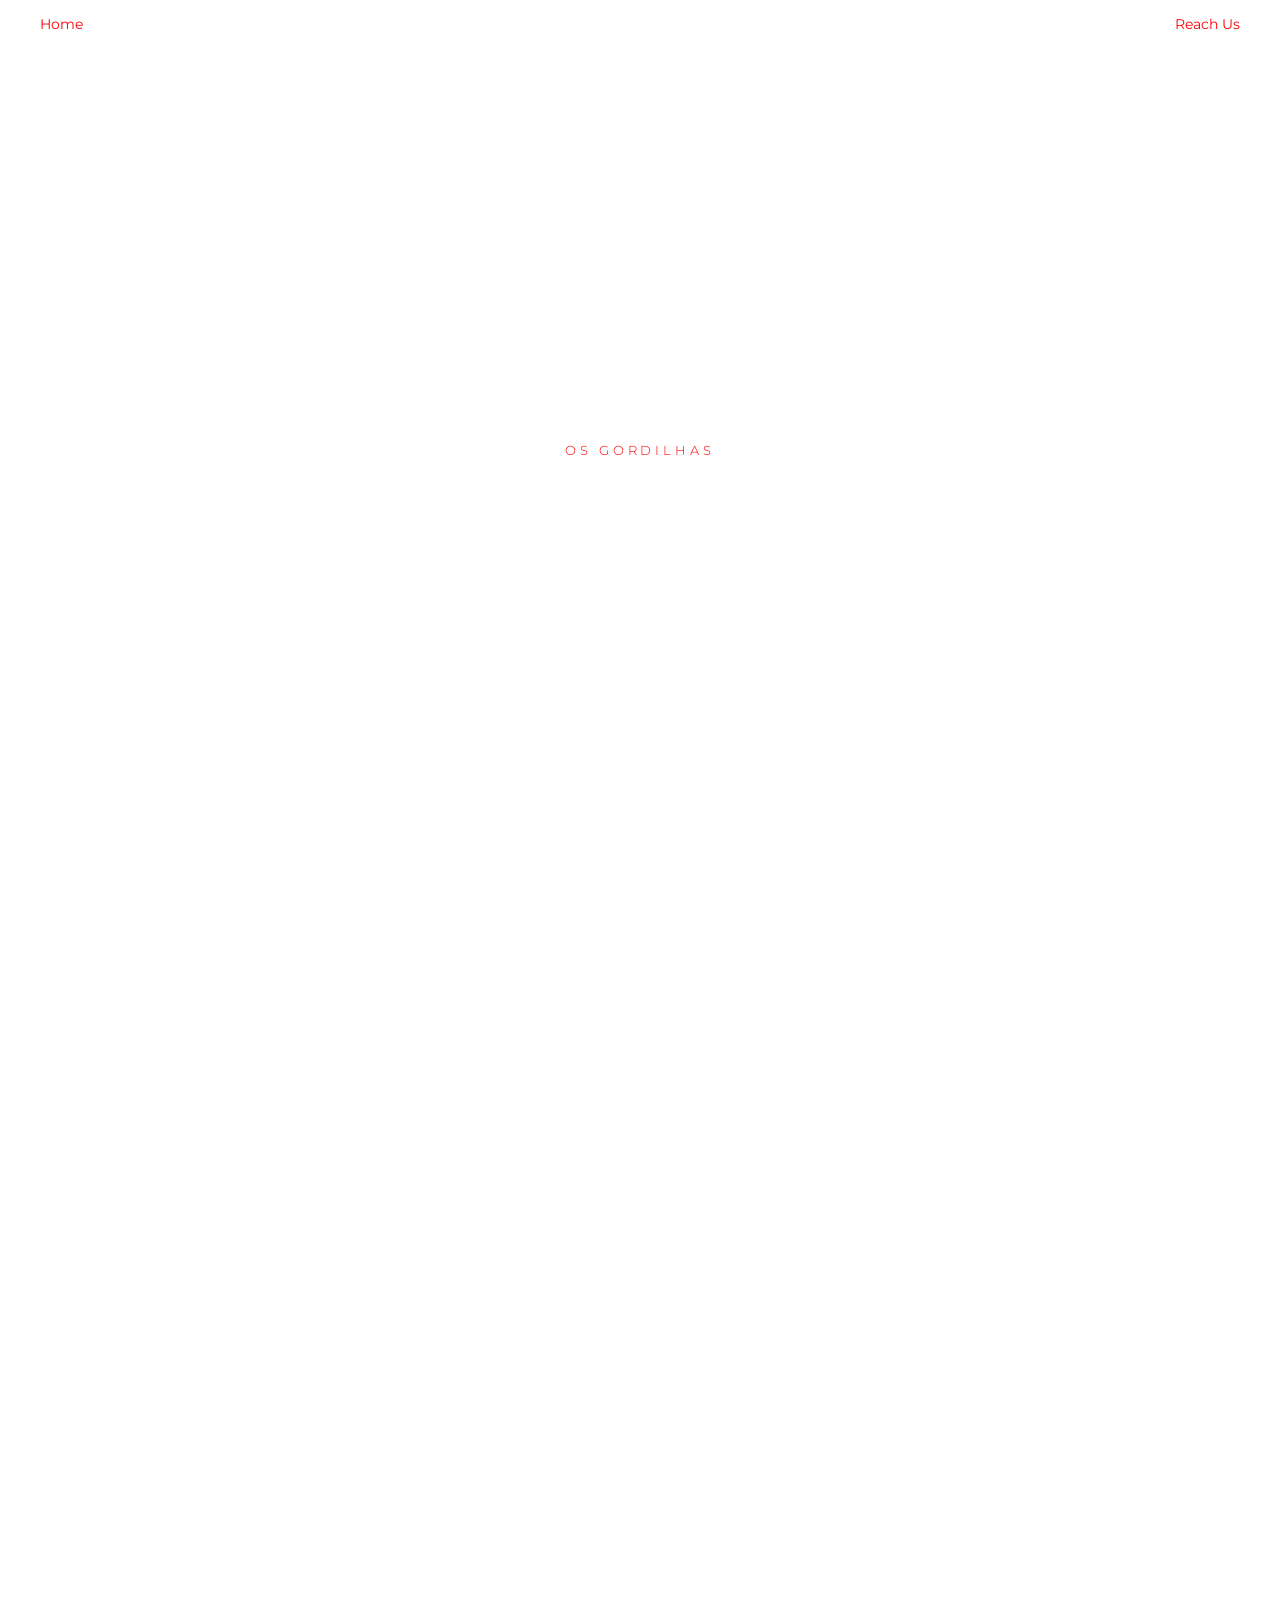
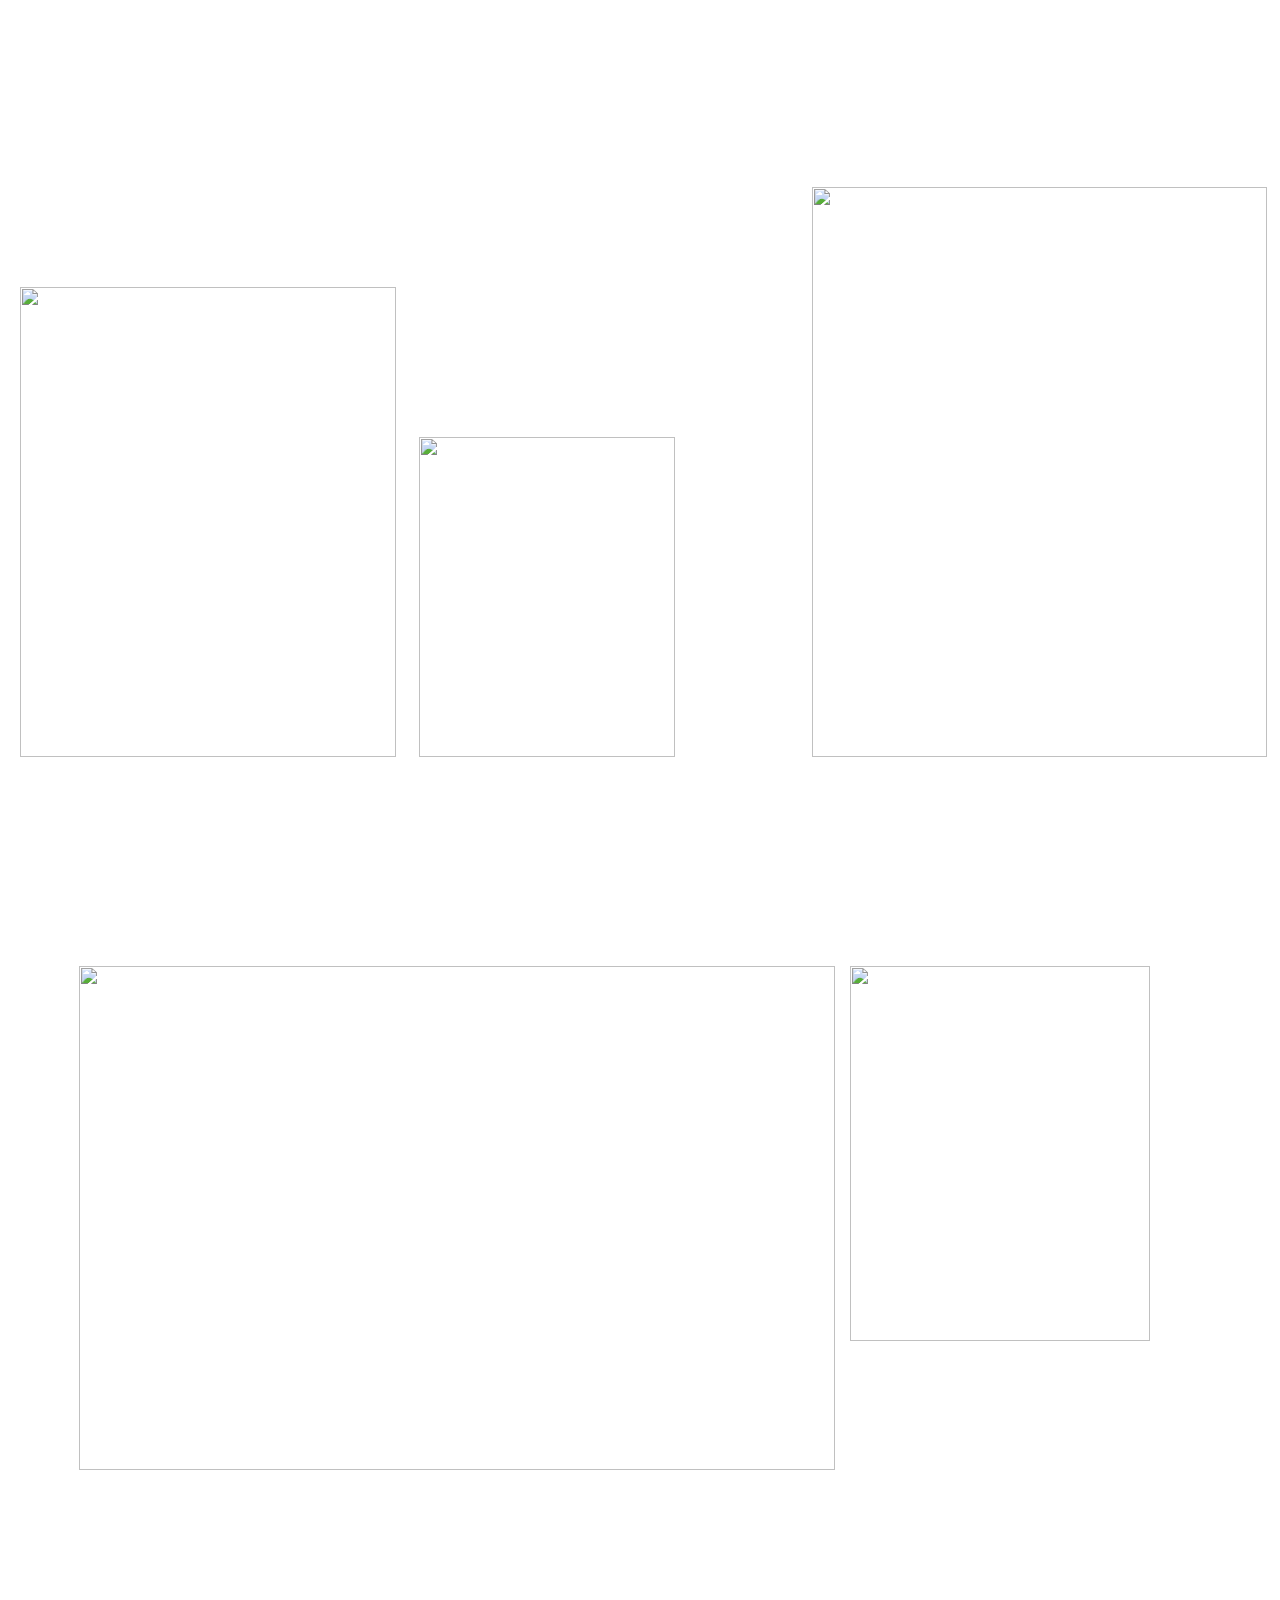
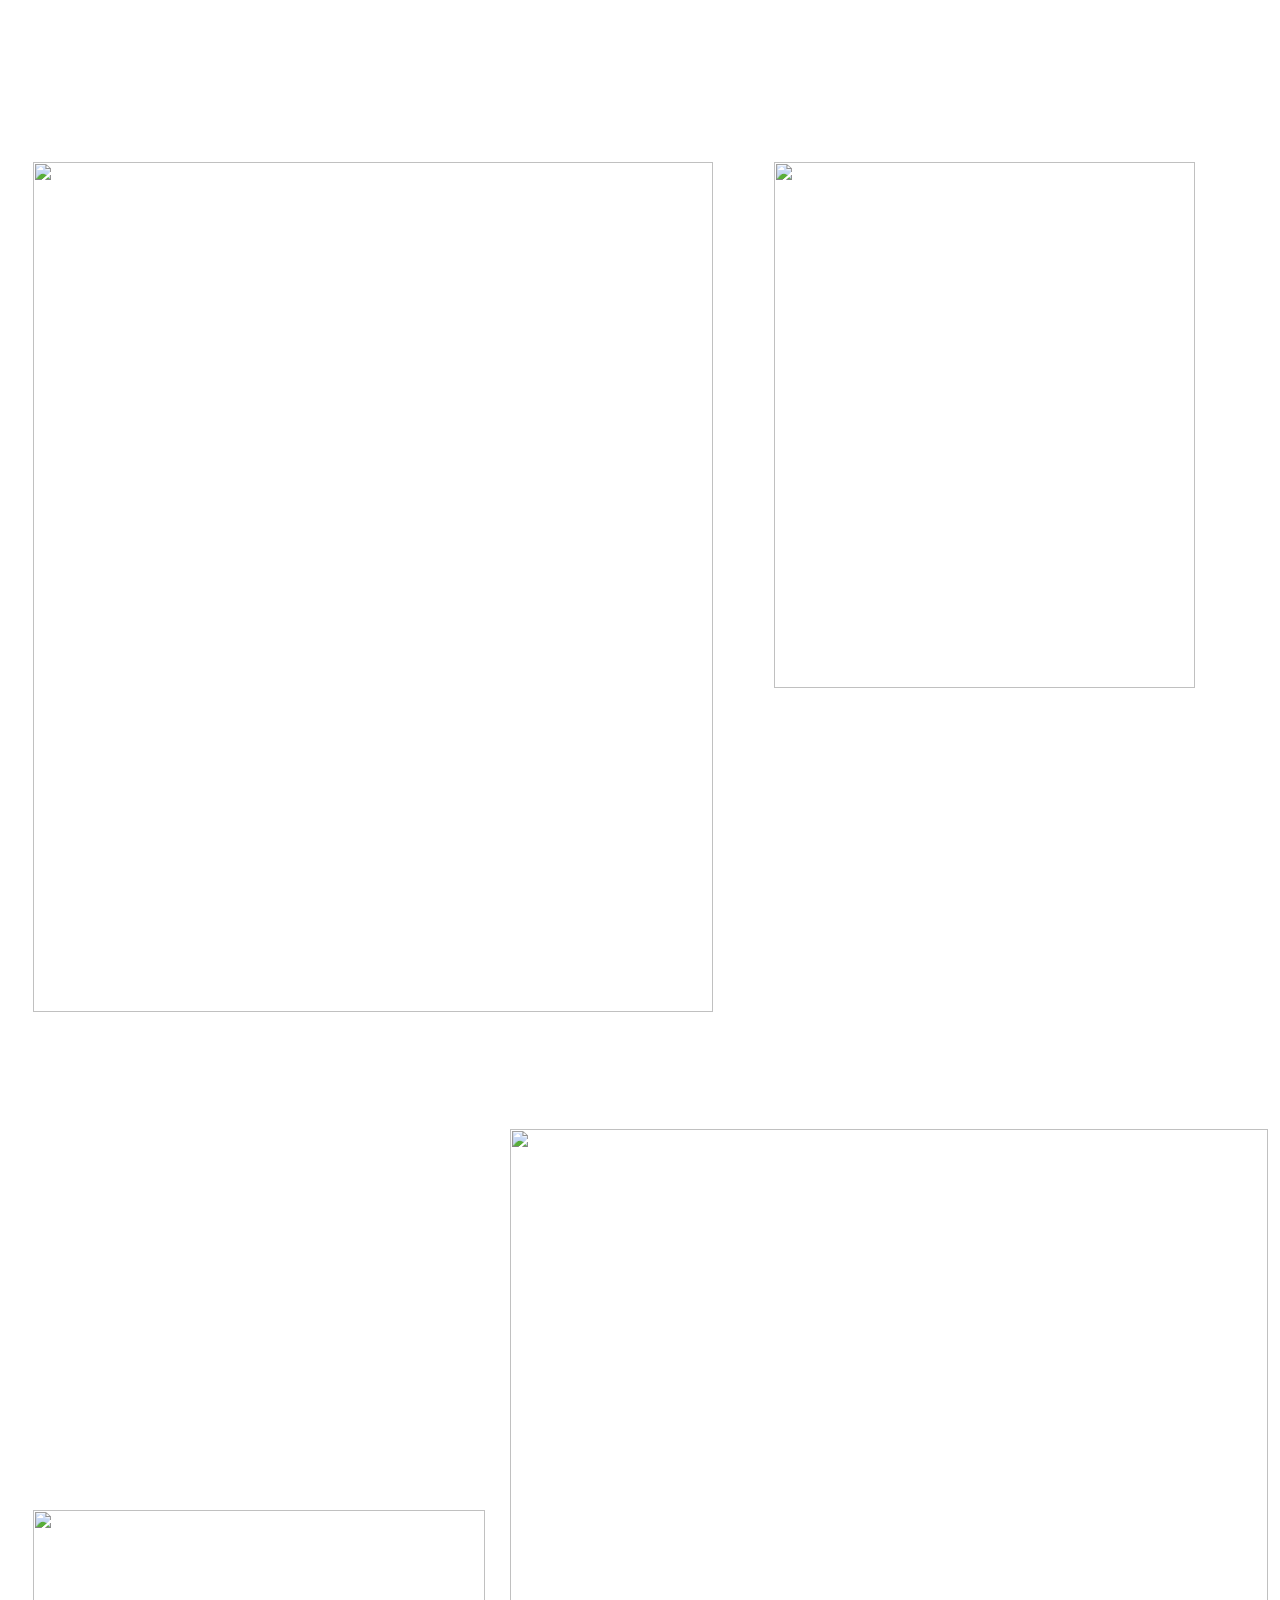
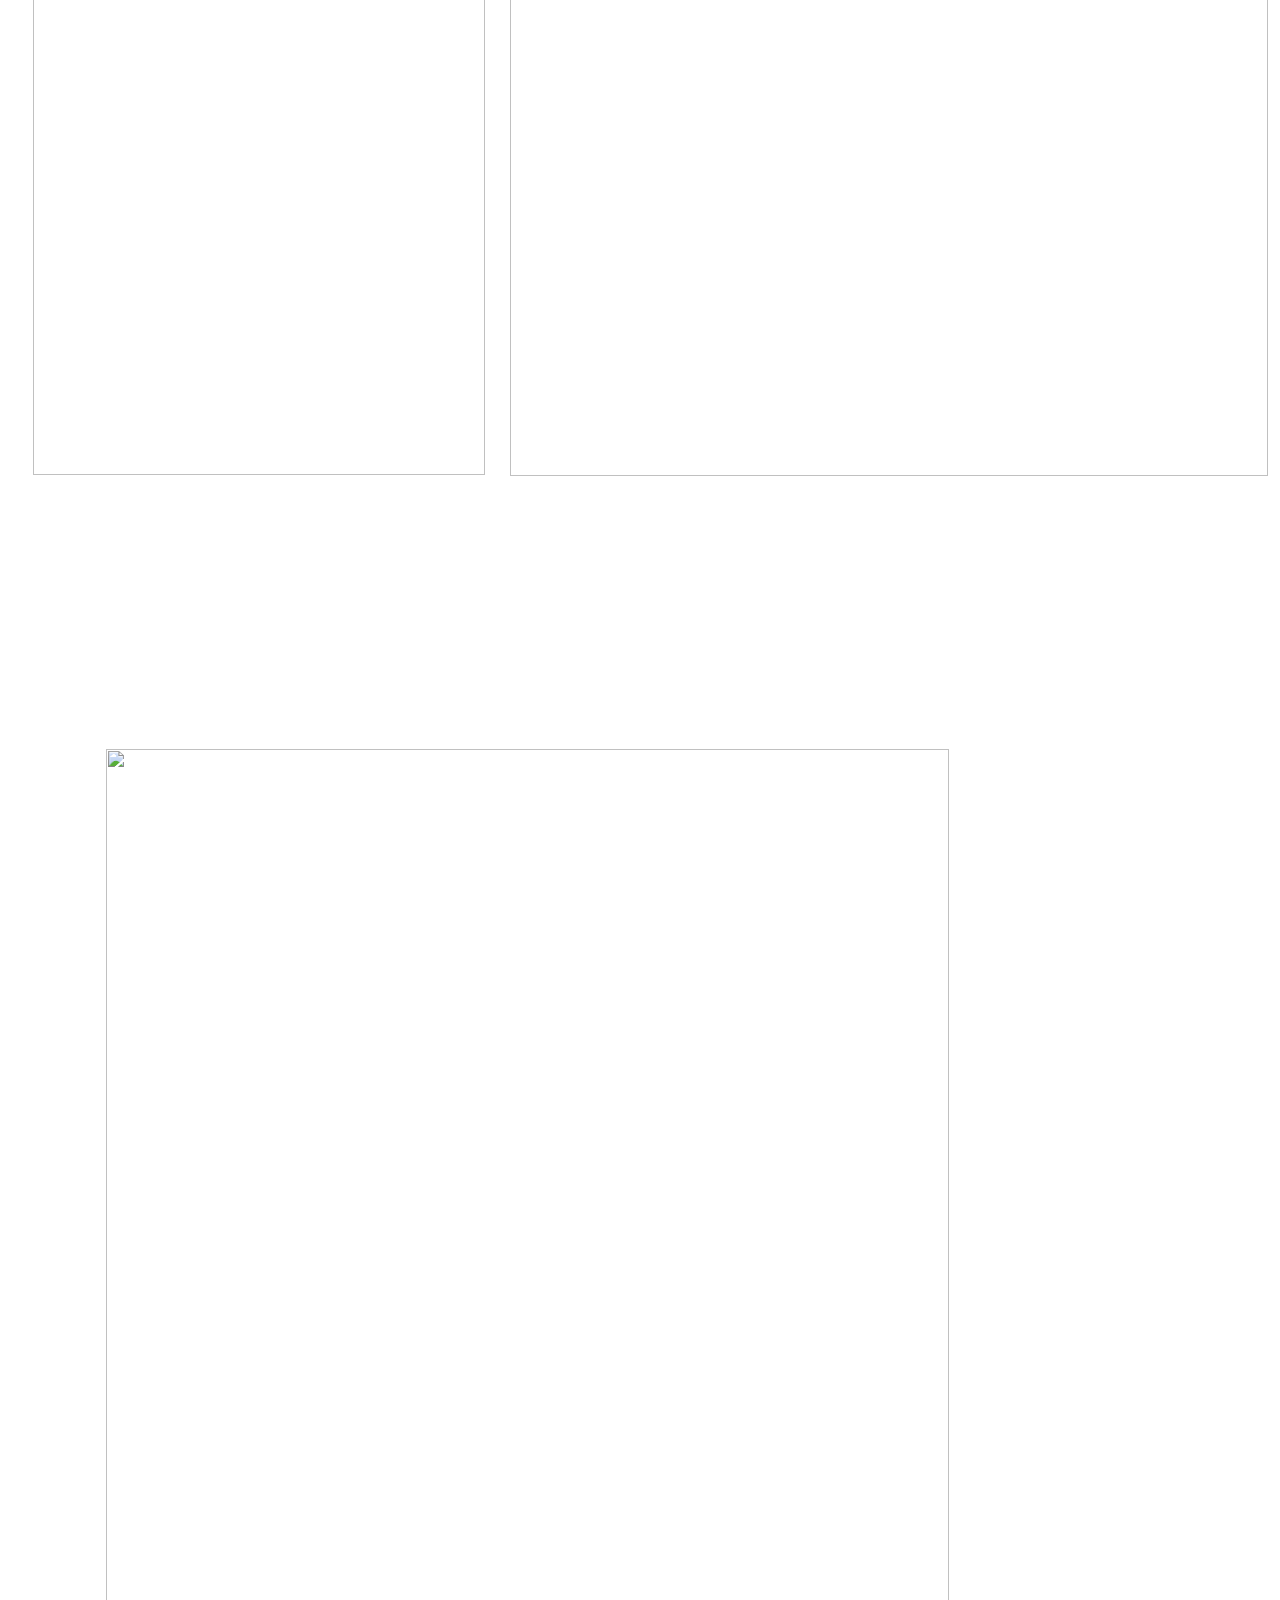
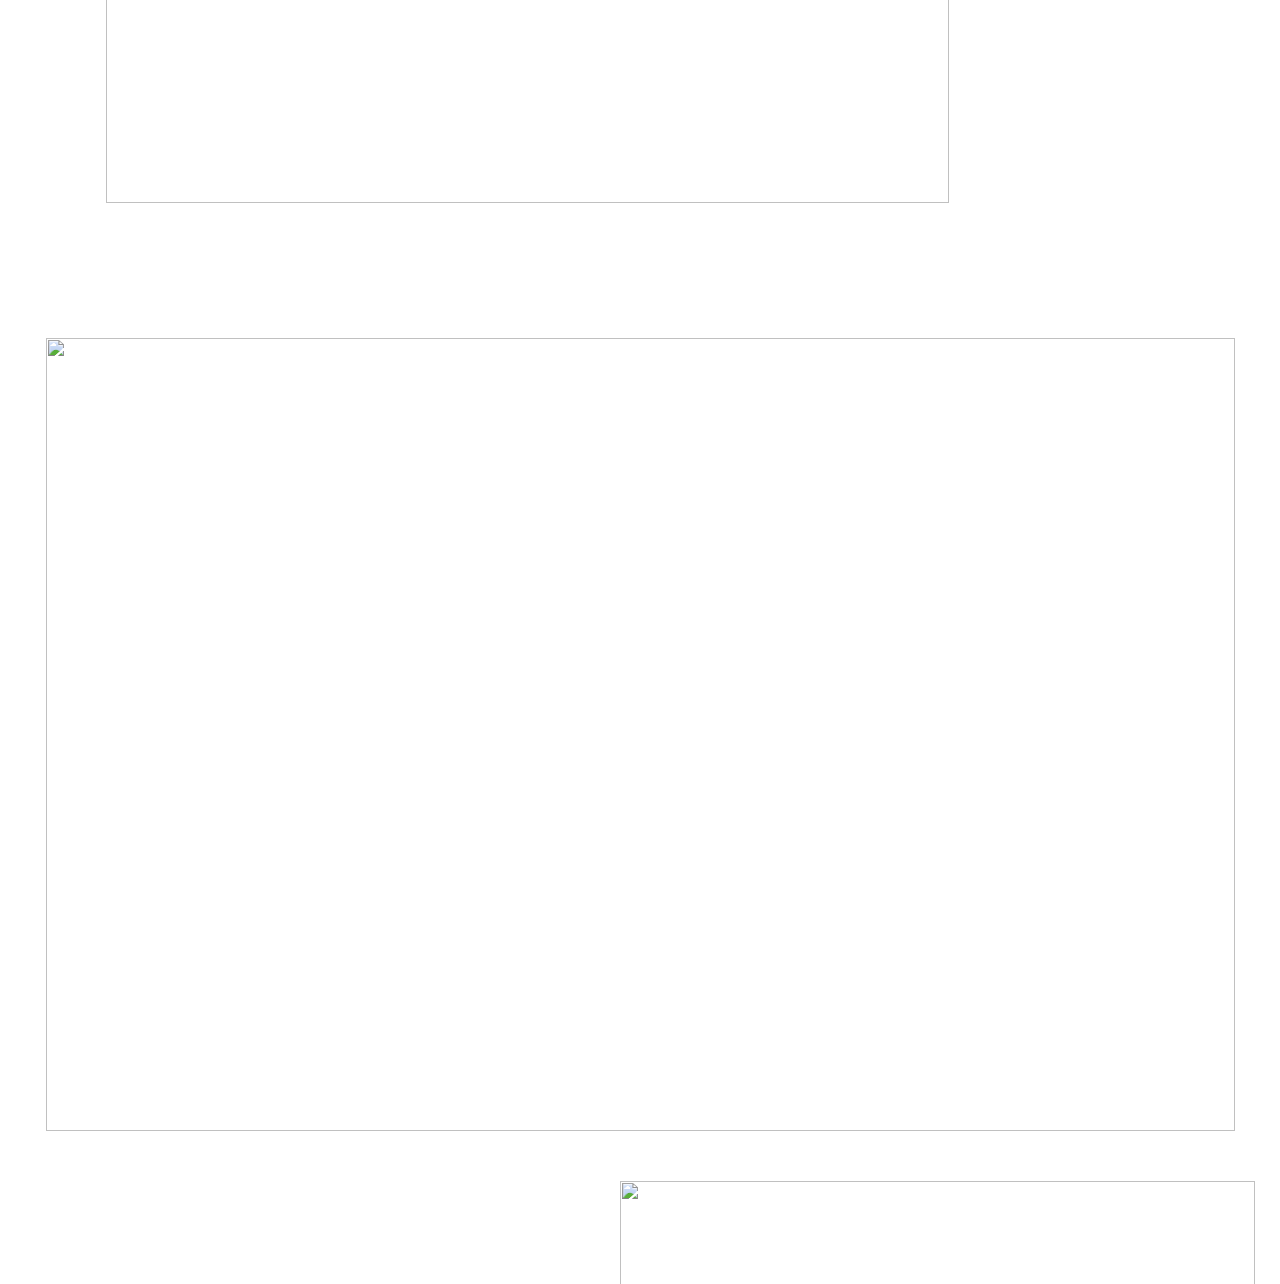
==== index.html @ c0d6554e "primeiro commit" ====
<!doctype html>
<html lang="en">
<head>
  <meta charset="utf-8" />
  <meta name="viewport" content="width=device-width, initial-scale=1" />
  <title>Portfolio</title>
  <link rel="stylesheet" href="style.css" />
</head>

<body>
  <div class="hero">
    <header class="topbar">
      <a class="topbar__link" href="index.html">Home</a>
      <a class="topbar__link" href="reachus.html">Reach Us</a>
    </header>

    <div class="hero__title">
        Os gordilhas
    </div>

    <video id="mainVideo" autoplay muted loop playsinline>
      <source src="MVI_5167.mp4" type="video/mp4" />
    </video>
  </div>

  <main class="page">
    <section class="collage" aria-label="Photo collage">
      <button class="tile" id="t1" aria-label="Open image 1">
        <img src="assets/photos/IMG_6933.jpg" alt="" loading="lazy" />
      </button>

      <button class="tile" id="t2" type="button" aria-label="Open image 2">
        <img src="assets/photos/IMG_7257.jpg" alt="" loading="lazy" />
      </button>

      <button class="tile" id="t3" type="button" aria-label="Open image 3">
        <img src="assets/photos/IMG_9918.jpg" alt="" loading="lazy" />
      </button>

      <button class="tile" id="t4" type="button" aria-label="Open image 4">
        <img src="assets/photos/IMG_7805.jpg" alt="" loading="lazy" />
      </button>

      <button class="tile" id="t5" type="button" aria-label="Open image 5">
        <img src="assets/photos/IMG_6924.jpg" alt="" loading="lazy" />
      </button>

      <button class="tile" id="t6" type="button" aria-label="Open image 6">
        <img src="assets/photos/IMG_9087.jpg" alt="" loading="lazy" />
      </button>

      <button class="tile" id="t7" type="button" aria-label="Open image 7">
        <img src="assets/photos/IMG_7758.jpg" alt="" loading="lazy" />
      </button>

      <button class="tile" id="t8" type="button" aria-label="Open image 8">
        <img src="assets/photos/IMG_6946.jpg" alt="" loading="lazy" />
      </button>

      <button class="tile" id="t9" type="button" aria-label="Open image 9">
        <img src="assets/photos/IMG_8386.jpg" alt="" loading="lazy" />
      </button>

      <button class="tile" id="t10" type="button" aria-label="Open image 10">
        <img src="assets/photos/IMG_6911.jpg" alt="" loading="lazy" />
      </button>

      <button class="tile" id="t11" type="button" aria-label="Open image 11">
        <img src="assets/photos/IMG_9117.jpg" alt="" loading="lazy" />
      </button>

      <button class="tile" id="t12" type="button" aria-label="Open image 12">
        <img src="assets/photos/IMG_6461.jpg" alt="" loading="lazy" />
      </button>

      <button class="tile" id="t13" type="button" aria-label="Open image 13">
        <img src="assets/photos/IMG_9874.jpg" alt="" loading="lazy" />
      </button>

      <button class="tile" id="t14" type="button" aria-label="Open image 14">
        <img src="assets/photos/IMG_9109.jpg" alt="" loading="lazy" />
      </button>

      <button class="tile" id="t15" type="button" aria-label="Open image 15">
        <img src="assets/photos/IMG_8991.jpg" alt="" loading="lazy" />
      </button>
      
      <button class="tile" id="t16" type="button" aria-label="Open image 16">
        <img src="assets/photos/IMG_9109.jpg" alt="" loading="lazy" />
      </button>
    </section>
  </main>

  <script src="script.js"></script>
  </body>
</html>
---- style.css ----
@import url('https://fonts.googleapis.com/css2?family=Montserrat:wght@300;400;500&display=swap');

* {
  box-sizing: border-box;
}

html,
body {
  margin: 0;
  padding: 0;
  overflow-x: hidden;
}

body {
  font-family: Helvetica, Arial, sans-serif;
  background: #ffff;
  color: #111;
}

.topbar {
  position: absolute;
  top: 0;
  left: 0;
  right: 0;
  height: 48px;
  display: flex;
  justify-content: space-between;
  align-items: center;
  padding: 0 40px;
  background: transparent;
  z-index: 10;
}

.topbar__link {
  text-decoration: none;
  color: #FF0004;
  font-family: 'Montserrat';
  font-size: 14px;
}


.hero {
  position: relative;
  width: 100%;
  height: 100vh;
  overflow: hidden;
  display:block;
}

.hero__title {
  position: absolute;
  top: 50%;
  left: 50%;
  transform: translate(-50%, -50%);
  color: #FF0004;
  font-family: 'Montserrat';
  font-size: 1vw;
  font-weight: 300;
  letter-spacing: 0.3em;
  text-transform: uppercase;
  z-index: 10;
}

#mainVideo {
  position:absolute;
  inset: 0;
  width: 100%;
  height: 100%;
  object-fit: cover;
  display: block;
}

.page {
  width: 100%;
  margin: 0;
  overflow-x: hidden;
}

.collage {
  position: relative;
  width: 100%;
  min-height: 530vw;
}

.tile {
  position: absolute;
  border: none;
  padding: 0;
  background: none;
}

.tile img {
  width: 100%;
  height: 100%;
  object-fit: cover;
  display: block;
}

#t1 { 
  width: 29.375vw;
  aspect-ratio: 4 / 5;
  top: 77.1vw;
  left: 1.5625vw;
}

#t2 { 
  width: 20vw;
  aspect-ratio: 4 / 5;
  top: 88.8vw;
  left: 32.7vw;
}

#t3 { 
  width: 35.6vw;
  aspect-ratio: 4 / 5;
  top: 69.3vw;
  left: 63.4vw;
}

#t4 {
  width: 59.0625vw;
  aspect-ratio: 3 / 2;
  top: 130.15vw;
  left: 6.17vw;
}

#t5 {
  width: 23.4375vw;
  aspect-ratio: 4 / 5;
  top: 130.15vw;
  left: 66.40vw;
}

#t6 {
  width: 53.125vw;
  aspect-ratio: 4 / 5;
  left: 2.578vw;
  top: 192.34vw;
}

#t7 {
  width: 32.89vw;
  aspect-ratio: 4 / 5;
  left: 60.46vw;
  top: 192.34vw;
}

#t8 {
  width: 35.3125vw;
  aspect-ratio: 4 / 5;
  left: 2.578vw;
  top: 297.65vw;
}

#t9 {
  width: 59.21vw;
  aspect-ratio: 4 / 5;
  top: 267.89vw;
  left: 39.84vw;
}

#t10 {
  width: 65.85vw;
  aspect-ratio: 4 / 5;
  top: 363.2vw;
  left: 8.28vw;
}

#t11 {
  width: 92.89vw;
  aspect-ratio: 3 / 2;
  top: 456.09vw;
  left: 3.59vw;
}

#t12 {
  width: 45.46vw;
  aspect-ratio: 4 / 5;
  top: 563.98vw;
  left: 1.01vw;
}

#t13 {
  width: 49.6vw;
  aspect-ratio: 4 / 5;
  top: 521.95vw;
  left: 48.43vw;
}


#t14,
#t15,
#t16 {
  display: none;
}
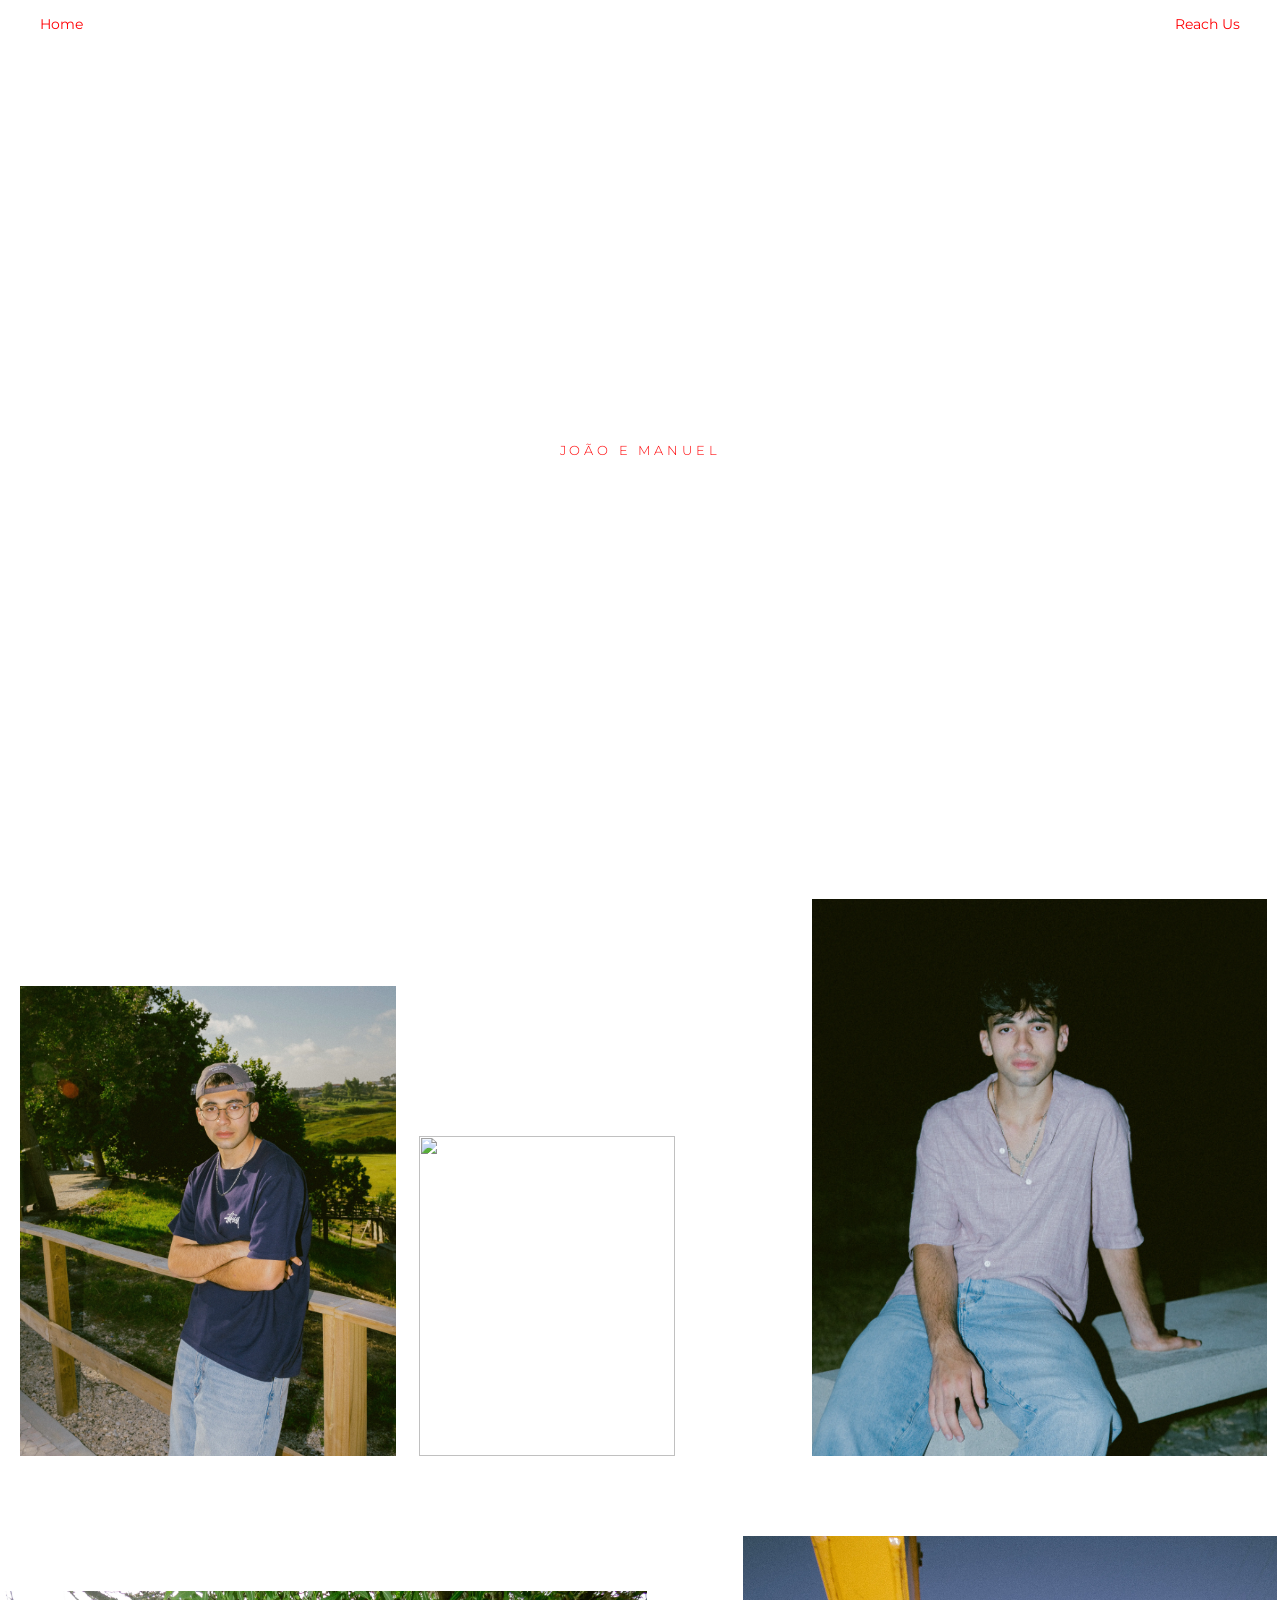
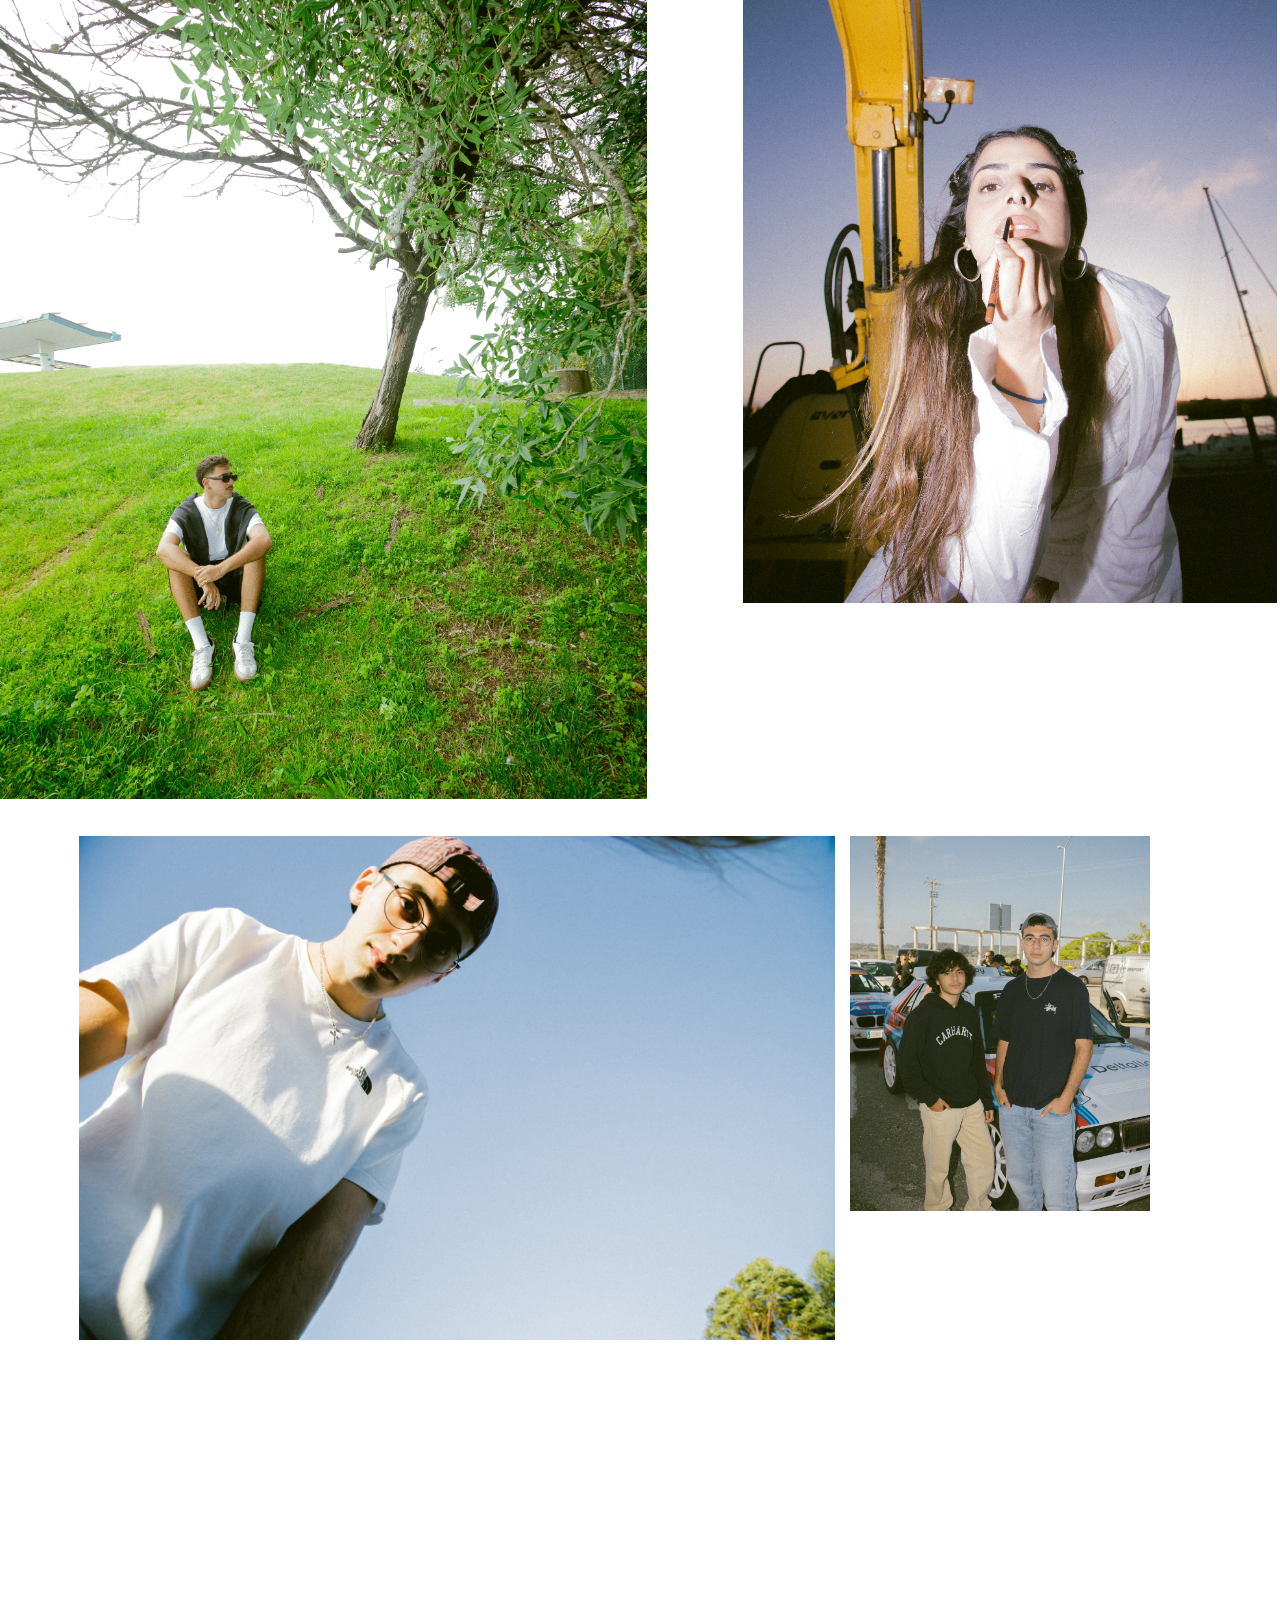
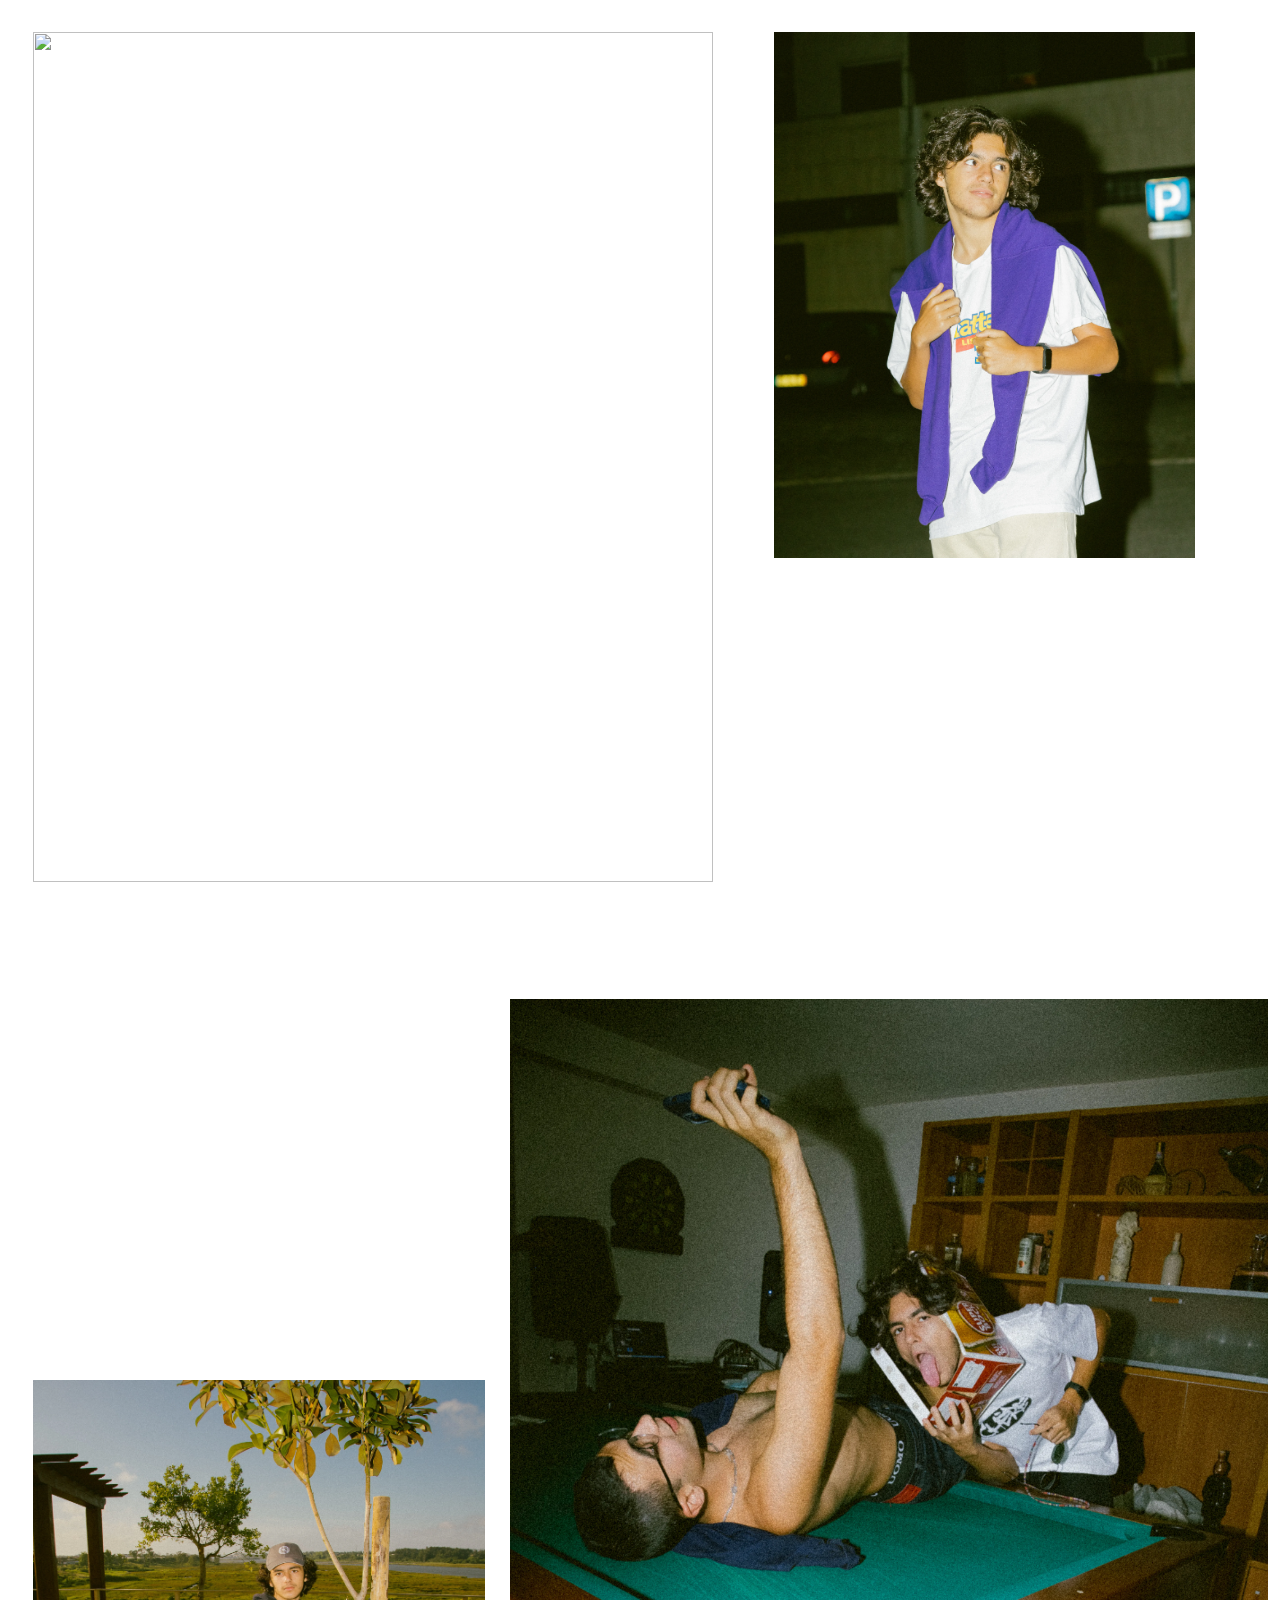
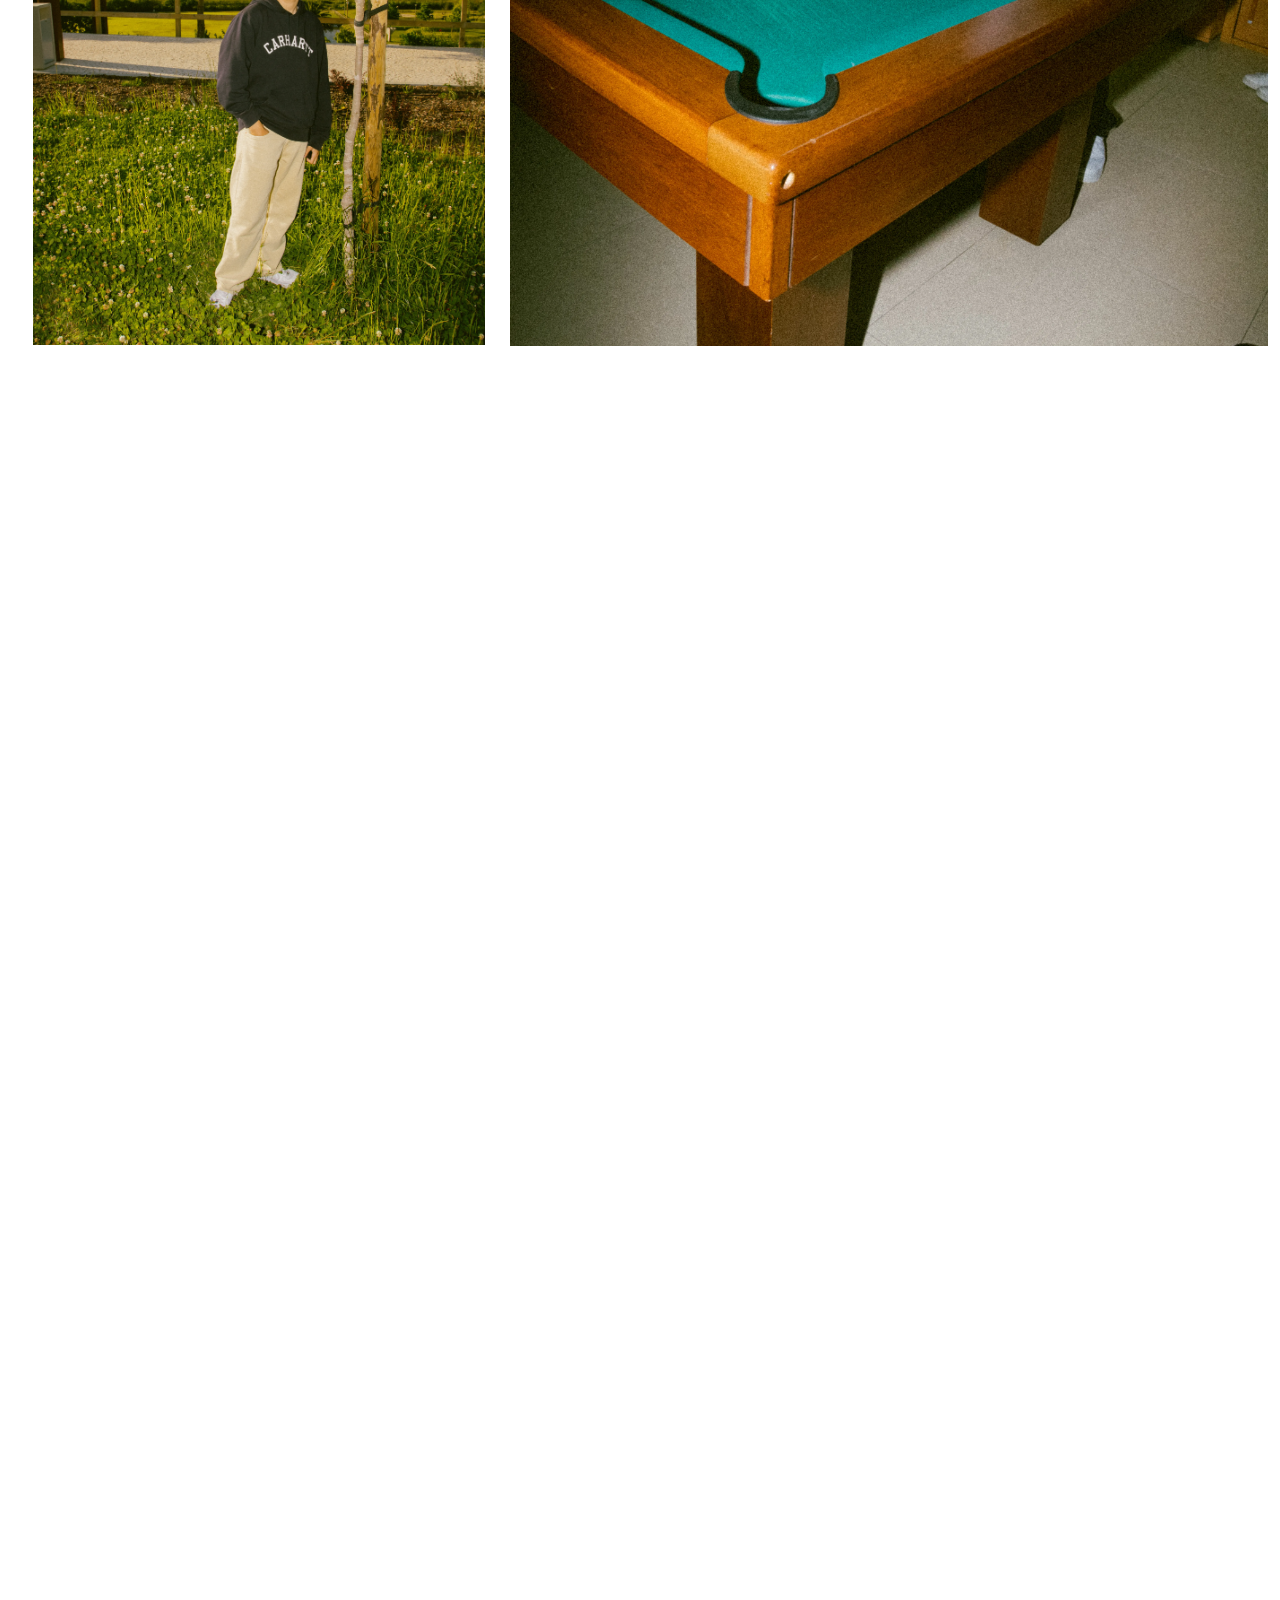
==== commit 903fcda7: "update fotos novas e reachus" ====
--- a/index.html
+++ b/index.html
@@ -8,85 +8,92 @@
 </head>
 
 <body>
-  <div class="hero">
-    <header class="topbar">
+
+  <header class="topbar">
       <a class="topbar__link" href="index.html">Home</a>
       <a class="topbar__link" href="reachus.html">Reach Us</a>
-    </header>
+  </header>
 
-    <div class="hero__title">
-        Os gordilhas
-    </div>
+  <section class="hero">
+    <div class="hero__title">João e Manuel</div>
 
     <video id="mainVideo" autoplay muted loop playsinline>
       <source src="MVI_5167.mp4" type="video/mp4" />
     </video>
-  </div>
+  </section>
 
   <main class="page">
     <section class="collage" aria-label="Photo collage">
       <button class="tile" id="t1" aria-label="Open image 1">
-        <img src="assets/photos/IMG_6933.jpg" alt="" loading="lazy" />
+        <img src="assets/photos/IMG_6933.webp" alt="" loading="lazy" />
       </button>
 
       <button class="tile" id="t2" type="button" aria-label="Open image 2">
-        <img src="assets/photos/IMG_7257.jpg" alt="" loading="lazy" />
+        <img src="assets/photos/IMG_7257.webp" alt="" loading="lazy" />
       </button>
 
       <button class="tile" id="t3" type="button" aria-label="Open image 3">
-        <img src="assets/photos/IMG_9918.jpg" alt="" loading="lazy" />
+        <img src="assets/photos/IMG_9918.webp" alt="" loading="lazy" />
       </button>
 
       <button class="tile" id="t4" type="button" aria-label="Open image 4">
-        <img src="assets/photos/IMG_7805.jpg" alt="" loading="lazy" />
+        <img src="assets/photos/IMG_9109.webp" alt="" loading="lazy" />
       </button>
 
       <button class="tile" id="t5" type="button" aria-label="Open image 5">
-        <img src="assets/photos/IMG_6924.jpg" alt="" loading="lazy" />
+        <img src="assets/photos/IMG_9328.webp" alt="" loading="lazy" />
       </button>
 
       <button class="tile" id="t6" type="button" aria-label="Open image 6">
-        <img src="assets/photos/IMG_9087.jpg" alt="" loading="lazy" />
+        <img src="assets/photos/IMG_7805.webp" alt="" loading="lazy" />
       </button>
 
       <button class="tile" id="t7" type="button" aria-label="Open image 7">
-        <img src="assets/photos/IMG_7758.jpg" alt="" loading="lazy" />
+        <img src="assets/photos/IMG_6924.webp" alt="" loading="lazy" />
       </button>
 
       <button class="tile" id="t8" type="button" aria-label="Open image 8">
-        <img src="assets/photos/IMG_6946.jpg" alt="" loading="lazy" />
+        <img src="assets/photos/IMG_9087.webp" alt="" loading="lazy" />
       </button>
 
       <button class="tile" id="t9" type="button" aria-label="Open image 9">
-        <img src="assets/photos/IMG_8386.jpg" alt="" loading="lazy" />
+        <img src="assets/photos/IMG_7758.webp" alt="" loading="lazy" />
       </button>
 
       <button class="tile" id="t10" type="button" aria-label="Open image 10">
-        <img src="assets/photos/IMG_6911.jpg" alt="" loading="lazy" />
+        <img src="assets/photos/IMG_6946.webp" alt="" loading="lazy" />
       </button>
 
       <button class="tile" id="t11" type="button" aria-label="Open image 11">
-        <img src="assets/photos/IMG_9117.jpg" alt="" loading="lazy" />
+        <img src="assets/photos/IMG_8386.webp" alt="" loading="lazy" />
       </button>
 
       <button class="tile" id="t12" type="button" aria-label="Open image 12">
-        <img src="assets/photos/IMG_6461.jpg" alt="" loading="lazy" />
+        <img src="assets/photos/IMG_6911.webp" alt="" loading="lazy" />
       </button>
 
       <button class="tile" id="t13" type="button" aria-label="Open image 13">
-        <img src="assets/photos/IMG_9874.jpg" alt="" loading="lazy" />
+        <img src="assets/photos/IMG_9117.webp" alt="" loading="lazy" />
       </button>
 
       <button class="tile" id="t14" type="button" aria-label="Open image 14">
-        <img src="assets/photos/IMG_9109.jpg" alt="" loading="lazy" />
+        <img src="assets/photos/IMG_6461.webp" alt="" loading="lazy" />
       </button>
 
       <button class="tile" id="t15" type="button" aria-label="Open image 15">
-        <img src="assets/photos/IMG_8991.jpg" alt="" loading="lazy" />
+        <img src="assets/photos/IMG_9874.webp" alt="" loading="lazy" />
+      </button>
+
+      <button class="tile" id="t16" type="button" aria-label="Open image 16">
+        <img src="assets/photos/IMG_9109.webp" alt="" loading="lazy" />
+      </button>
+
+      <button class="tile" id="t17" type="button" aria-label="Open image 17">
+        <img src="assets/photos/IMG_8991.webp" alt="" loading="lazy" />
       </button>
       
-      <button class="tile" id="t16" type="button" aria-label="Open image 16">
-        <img src="assets/photos/IMG_9109.jpg" alt="" loading="lazy" />
+      <button class="tile" id="t18" type="button" aria-label="Open image 18">
+        <img src="assets/photos/IMG_9109.webp" alt="" loading="lazy" />
       </button>
     </section>
   </main>
--- a/style.css
+++ b/style.css
@@ -13,28 +13,30 @@
 
 body {
   font-family: Helvetica, Arial, sans-serif;
-  background: #ffff;
+  background: #fff;
   color: #111;
 }
+
+/* HEADER */
 
 .topbar {
   position: absolute;
   top: 0;
   left: 0;
-  right: 0;
+  width: 100%;
   height: 48px;
   display: flex;
   justify-content: space-between;
   align-items: center;
   padding: 0 40px;
   background: transparent;
-  z-index: 10;
+  z-index: 20;
 }
 
 .topbar__link {
   text-decoration: none;
   color: #FF0004;
-  font-family: 'Montserrat';
+  font-family: 'Montserrat', sans-serif;
   font-size: 14px;
 }
 
@@ -43,8 +45,22 @@
   position: relative;
   width: 100%;
   height: 100vh;
+  height: 100svh;
   overflow: hidden;
-  display:block;
+  z-index: 1;
+  will-change: transform;
+}
+
+#mainVideo {
+  position: absolute;
+  inset: 0;
+  width: 100%;
+  height: 100%;
+  object-fit: cover;
+  display: block;
+  pointer-events: none;
+  z-index: 0;
+  transform: translateZ(0);
 }
 
 .hero__title {
@@ -53,143 +69,185 @@
   left: 50%;
   transform: translate(-50%, -50%);
   color: #FF0004;
-  font-family: 'Montserrat';
+  font-family: 'Montserrat', sans-serif;
   font-size: 1vw;
   font-weight: 300;
   letter-spacing: 0.3em;
   text-transform: uppercase;
-  z-index: 10;
-}
-
-#mainVideo {
-  position:absolute;
-  inset: 0;
+  z-index: 2;
+}
+
+.page {
+  position: relative;
+  width: 100%;
+  margin: 0;
+  margin-top: -1px;
+  overflow-x: hidden;
+  background: #fff;
+  z-index: 5;
+}
+
+
+.collage {
+  position: relative;
+  width: 100%;
+  min-height: 530vw;
+  background: #fff;
+}
+
+.tile {
+  position: absolute;
+  border: none;
+  padding: 0;
+  background: none;
+  cursor: pointer;
+}
+
+.tile img {
   width: 100%;
   height: 100%;
   object-fit: cover;
   display: block;
 }
 
-.page {
-  width: 100%;
-  margin: 0;
-  overflow-x: hidden;
-}
-
-.collage {
-  position: relative;
-  width: 100%;
-  min-height: 530vw;
-}
-
-.tile {
-  position: absolute;
-  border: none;
-  padding: 0;
-  background: none;
-}
-
-.tile img {
+#t1 { 
+  width: 29.375vw;
+  aspect-ratio: 4 / 5;
+  top: calc(77.1vw - 100vh);
+  left: 1.5625vw;
+}
+
+#t2 { 
+  width: 20vw;
+  aspect-ratio: 4 / 5;
+  top: calc(88.8vw - 100vh);
+  left: 32.7vw;
+}
+
+#t3 { 
+  width: 35.6vw;
+  aspect-ratio: 4 / 5;
+  top: calc(69.3vw - 100vh);
+  left: 63.4vw;
+}
+
+#t4 {
+  width: 50.53vw;
+  aspect-ratio: 4 / 5;
+  top: calc(124.37vw - 100vh);
+  left: 0vw;
+}
+
+#t5 {
+  width: 41.71vw;
+  aspect-ratio: 4 / 5;
+  top: calc(120.07vw - 100vh);
+  left: 58.04vw;
+}
+
+
+#t6 {
+  width: 59.0625vw;
+  aspect-ratio: 3 / 2;
+  top: calc(190.38vw - 100vh);
+  left: 6.17vw;
+}
+
+#t7 {
+  width: 23.4375vw;
+  aspect-ratio: 4 / 5;
+  top: calc(190.38vw - 100vh);
+  left: 66.40vw;
+}
+
+#t8 {
+  width: 53.125vw;
+  aspect-ratio: 4 / 5;
+  left: 2.578vw;
+  top: calc(252.57vw - 100vh);
+}
+
+#t9 {
+  width: 32.89vw;
+  aspect-ratio: 4 / 5;
+  left: 60.46vw;
+  top: calc(252.57vw - 100vh);
+}
+
+#t10 {
+  width: 35.3125vw;
+  aspect-ratio: 4 / 5;
+  left: 2.578vw;
+  top: calc(357.88vw - 100vh);
+}
+
+#t11 {
+  width: 59.21vw;
+  aspect-ratio: 4 / 5;
+  top: calc(328.12vw - 100vh);
+  left: 39.84vw;
+}
+
+#t12 {
+  width: 65.85vw;
+  aspect-ratio: 4 / 5;
+  top: calc(423.43vw - 100vh);
+  left: 8.28vw;
+}
+
+#t13 {
+  width: 92.89vw;
+  aspect-ratio: 3 / 2;
+  top: calc(516.32vw - 100vh);
+  left: 3.59vw;
+}
+
+#t14 {
+  width: 45.46vw;
+  aspect-ratio: 4 / 5;
+  top: calc(624.21vw - 100vh);
+  left: 1.01vw;
+}
+
+#t15 {
+  width: 49.6vw;
+  aspect-ratio: 4 / 5;
+  top: calc(582.18vw - 100vh);
+  left: 48.43vw;
+}
+
+
+#t16,
+#t17,
+#t18 {
+  display: none;
+}
+
+.reachus {
+  position: relative;
+  width: 100vw;
+  height: 100vh;
+  overflow: hidden;
+}
+
+.reachus__photo {
   width: 100%;
   height: 100%;
   object-fit: cover;
   display: block;
-}
-
-#t1 { 
-  width: 29.375vw;
-  aspect-ratio: 4 / 5;
-  top: 77.1vw;
-  left: 1.5625vw;
-}
-
-#t2 { 
-  width: 20vw;
-  aspect-ratio: 4 / 5;
-  top: 88.8vw;
-  left: 32.7vw;
-}
-
-#t3 { 
-  width: 35.6vw;
-  aspect-ratio: 4 / 5;
-  top: 69.3vw;
-  left: 63.4vw;
-}
-
-#t4 {
-  width: 59.0625vw;
-  aspect-ratio: 3 / 2;
-  top: 130.15vw;
-  left: 6.17vw;
-}
-
-#t5 {
-  width: 23.4375vw;
-  aspect-ratio: 4 / 5;
-  top: 130.15vw;
-  left: 66.40vw;
-}
-
-#t6 {
-  width: 53.125vw;
-  aspect-ratio: 4 / 5;
-  left: 2.578vw;
-  top: 192.34vw;
-}
-
-#t7 {
-  width: 32.89vw;
-  aspect-ratio: 4 / 5;
-  left: 60.46vw;
-  top: 192.34vw;
-}
-
-#t8 {
-  width: 35.3125vw;
-  aspect-ratio: 4 / 5;
-  left: 2.578vw;
-  top: 297.65vw;
-}
-
-#t9 {
-  width: 59.21vw;
-  aspect-ratio: 4 / 5;
-  top: 267.89vw;
-  left: 39.84vw;
-}
-
-#t10 {
-  width: 65.85vw;
-  aspect-ratio: 4 / 5;
-  top: 363.2vw;
-  left: 8.28vw;
-}
-
-#t11 {
-  width: 92.89vw;
-  aspect-ratio: 3 / 2;
-  top: 456.09vw;
-  left: 3.59vw;
-}
-
-#t12 {
-  width: 45.46vw;
-  aspect-ratio: 4 / 5;
-  top: 563.98vw;
-  left: 1.01vw;
-}
-
-#t13 {
-  width: 49.6vw;
-  aspect-ratio: 4 / 5;
-  top: 521.95vw;
-  left: 48.43vw;
-}
-
-
-#t14,
-#t15,
-#t16 {
-  display: none;
+  filter: brightness(0.5);
+}
+
+.reachus__text {
+  position: absolute;
+  top: 50%;
+  left: 50%;
+  transform: translate(-50%, -50%);
+  color: #fff;
+  font-family: 'Montserrat', sans-serif;
+  font-size: 4vw;
+  font-weight: 300;
+  letter-spacing: 0.3em;
+  text-transform: lowercase;
+  margin: 0;
 }
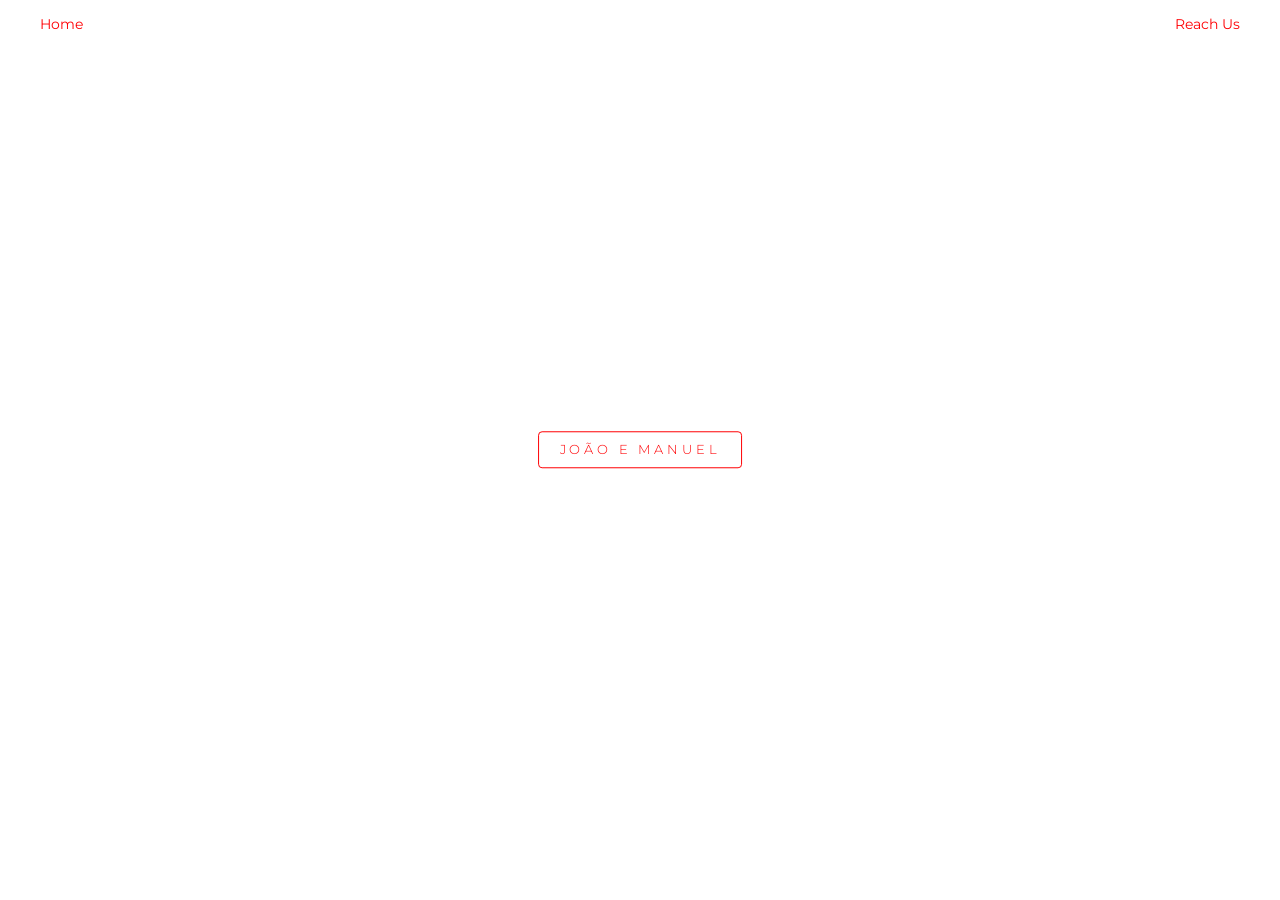
==== commit d1e34351: "update separar index e collage" ====
--- a/index.html
+++ b/index.html
@@ -6,98 +6,21 @@
   <title>Portfolio</title>
   <link rel="stylesheet" href="style.css" />
 </head>
-
+ 
 <body>
-
+ 
   <header class="topbar">
-      <a class="topbar__link" href="index.html">Home</a>
-      <a class="topbar__link" href="reachus.html">Reach Us</a>
+    <a class="topbar__link" href="index.html">Home</a>
+    <a class="topbar__link" href="reachus.html">Reach Us</a>
   </header>
-
+ 
   <section class="hero">
-    <div class="hero__title">João e Manuel</div>
-
+    <a class="hero__title" href="collage.html">João e Manuel</a>
+ 
     <video id="mainVideo" autoplay muted loop playsinline>
       <source src="MVI_5167.mp4" type="video/mp4" />
     </video>
   </section>
-
-  <main class="page">
-    <section class="collage" aria-label="Photo collage">
-      <button class="tile" id="t1" aria-label="Open image 1">
-        <img src="assets/photos/IMG_6933.webp" alt="" loading="lazy" />
-      </button>
-
-      <button class="tile" id="t2" type="button" aria-label="Open image 2">
-        <img src="assets/photos/IMG_7257.webp" alt="" loading="lazy" />
-      </button>
-
-      <button class="tile" id="t3" type="button" aria-label="Open image 3">
-        <img src="assets/photos/IMG_9918.webp" alt="" loading="lazy" />
-      </button>
-
-      <button class="tile" id="t4" type="button" aria-label="Open image 4">
-        <img src="assets/photos/IMG_9109.webp" alt="" loading="lazy" />
-      </button>
-
-      <button class="tile" id="t5" type="button" aria-label="Open image 5">
-        <img src="assets/photos/IMG_9328.webp" alt="" loading="lazy" />
-      </button>
-
-      <button class="tile" id="t6" type="button" aria-label="Open image 6">
-        <img src="assets/photos/IMG_7805.webp" alt="" loading="lazy" />
-      </button>
-
-      <button class="tile" id="t7" type="button" aria-label="Open image 7">
-        <img src="assets/photos/IMG_6924.webp" alt="" loading="lazy" />
-      </button>
-
-      <button class="tile" id="t8" type="button" aria-label="Open image 8">
-        <img src="assets/photos/IMG_9087.webp" alt="" loading="lazy" />
-      </button>
-
-      <button class="tile" id="t9" type="button" aria-label="Open image 9">
-        <img src="assets/photos/IMG_7758.webp" alt="" loading="lazy" />
-      </button>
-
-      <button class="tile" id="t10" type="button" aria-label="Open image 10">
-        <img src="assets/photos/IMG_6946.webp" alt="" loading="lazy" />
-      </button>
-
-      <button class="tile" id="t11" type="button" aria-label="Open image 11">
-        <img src="assets/photos/IMG_8386.webp" alt="" loading="lazy" />
-      </button>
-
-      <button class="tile" id="t12" type="button" aria-label="Open image 12">
-        <img src="assets/photos/IMG_6911.webp" alt="" loading="lazy" />
-      </button>
-
-      <button class="tile" id="t13" type="button" aria-label="Open image 13">
-        <img src="assets/photos/IMG_9117.webp" alt="" loading="lazy" />
-      </button>
-
-      <button class="tile" id="t14" type="button" aria-label="Open image 14">
-        <img src="assets/photos/IMG_6461.webp" alt="" loading="lazy" />
-      </button>
-
-      <button class="tile" id="t15" type="button" aria-label="Open image 15">
-        <img src="assets/photos/IMG_9874.webp" alt="" loading="lazy" />
-      </button>
-
-      <button class="tile" id="t16" type="button" aria-label="Open image 16">
-        <img src="assets/photos/IMG_9109.webp" alt="" loading="lazy" />
-      </button>
-
-      <button class="tile" id="t17" type="button" aria-label="Open image 17">
-        <img src="assets/photos/IMG_8991.webp" alt="" loading="lazy" />
-      </button>
-      
-      <button class="tile" id="t18" type="button" aria-label="Open image 18">
-        <img src="assets/photos/IMG_9109.webp" alt="" loading="lazy" />
-      </button>
-    </section>
-  </main>
-
-  <script src="script.js"></script>
-  </body>
+ 
+</body>
 </html>
--- a/style.css
+++ b/style.css
@@ -46,6 +46,7 @@
   width: 100%;
   height: 100vh;
   height: 100svh;
+  height: var(--vh, 100vh);
   overflow: hidden;
   z-index: 1;
   will-change: transform;
@@ -75,6 +76,16 @@
   letter-spacing: 0.3em;
   text-transform: uppercase;
   z-index: 2;
+  text-decoration: none;
+  cursor: pointer;
+  border: 1px solid #FF0004;
+  border-radius: 4px;
+  padding: 0.8em 1.6em;
+  transition: opacity 0.2s;
+}
+
+.hero__title:hover {
+  opacity: 0.7;
 }
 
 .page {
@@ -91,7 +102,7 @@
 .collage {
   position: relative;
   width: 100%;
-  min-height: 530vw;
+  min-height: 480vw;
   background: #fff;
 }
 
@@ -113,50 +124,49 @@
 #t1 { 
   width: 29.375vw;
   aspect-ratio: 4 / 5;
-  top: calc(77.1vw - 100vh);
+  top: 27.1vw;
   left: 1.5625vw;
 }
 
 #t2 { 
   width: 20vw;
   aspect-ratio: 4 / 5;
-  top: calc(88.8vw - 100vh);
+  top: 38.8vw;
   left: 32.7vw;
 }
 
 #t3 { 
   width: 35.6vw;
   aspect-ratio: 4 / 5;
-  top: calc(69.3vw - 100vh);
+  top: 19.3vw;
   left: 63.4vw;
 }
 
 #t4 {
   width: 50.53vw;
   aspect-ratio: 4 / 5;
-  top: calc(124.37vw - 100vh);
+  top: 74.37vw;
   left: 0vw;
 }
 
 #t5 {
   width: 41.71vw;
   aspect-ratio: 4 / 5;
-  top: calc(120.07vw - 100vh);
+  top: 70.07vw;
   left: 58.04vw;
 }
-
 
 #t6 {
   width: 59.0625vw;
   aspect-ratio: 3 / 2;
-  top: calc(190.38vw - 100vh);
+  top: 140.38vw;
   left: 6.17vw;
 }
 
 #t7 {
   width: 23.4375vw;
   aspect-ratio: 4 / 5;
-  top: calc(190.38vw - 100vh);
+  top: 140.38vw;
   left: 66.40vw;
 }
 
@@ -164,55 +174,55 @@
   width: 53.125vw;
   aspect-ratio: 4 / 5;
   left: 2.578vw;
-  top: calc(252.57vw - 100vh);
+  top: 202.57vw;
 }
 
 #t9 {
   width: 32.89vw;
   aspect-ratio: 4 / 5;
   left: 60.46vw;
-  top: calc(252.57vw - 100vh);
+  top: 202.57vw;
 }
 
 #t10 {
   width: 35.3125vw;
   aspect-ratio: 4 / 5;
   left: 2.578vw;
-  top: calc(357.88vw - 100vh);
+  top: 307.88vw;
 }
 
 #t11 {
   width: 59.21vw;
   aspect-ratio: 4 / 5;
-  top: calc(328.12vw - 100vh);
+  top: 278.12vw;
   left: 39.84vw;
 }
 
 #t12 {
   width: 65.85vw;
   aspect-ratio: 4 / 5;
-  top: calc(423.43vw - 100vh);
+  top: 373.43vw;
   left: 8.28vw;
 }
 
 #t13 {
   width: 92.89vw;
   aspect-ratio: 3 / 2;
-  top: calc(516.32vw - 100vh);
+  top: 466.32vw;
   left: 3.59vw;
 }
 
 #t14 {
   width: 45.46vw;
   aspect-ratio: 4 / 5;
-  top: calc(624.21vw - 100vh);
+  top: 574.21vw;
   left: 1.01vw;
 }
 
 #t15 {
   width: 49.6vw;
   aspect-ratio: 4 / 5;
-  top: calc(582.18vw - 100vh);
+  top: 532.18vw;
   left: 48.43vw;
 }
 
@@ -250,4 +260,88 @@
   letter-spacing: 0.3em;
   text-transform: lowercase;
   margin: 0;
+}
+
+/* ── LIGHTBOX ── */
+
+.lightbox {
+  position: fixed;
+  inset: 0;
+  z-index: 100;
+  background: #fff;
+  display: flex;
+  align-items: center;
+  justify-content: flex-start;
+  pointer-events: none;
+  visibility: hidden;
+  opacity: 0;
+  transition: opacity 0.3s ease, visibility 0.3s ease;
+}
+
+.lightbox--open {
+  pointer-events: all;
+  visibility: visible;
+  opacity: 1;
+}
+
+/* backdrop not needed anymore — full white screen */
+.lightbox__backdrop {
+  display: none;
+}
+
+/* panel is the full screen, image aligned left with padding */
+.lightbox__panel {
+  position: relative;
+  width: 100%;
+  height: 100%;
+  background: #fff;
+  display: flex;
+  align-items: center;
+  justify-content: flex-start;
+  padding: 80px 80px 80px 80px;
+  transform: translateY(12px);
+  transition: transform 0.4s cubic-bezier(0.22, 1, 0.36, 1);
+}
+
+.lightbox--open .lightbox__panel {
+  transform: translateY(0);
+}
+
+.lightbox__img {
+  max-width: 70vw;
+  max-height: 85vh;
+  width: auto;
+  height: auto;
+  object-fit: contain;
+  display: block;
+}
+
+/* close button */
+.lightbox__close {
+  position: absolute;
+  top: 24px;
+  right: 32px;
+  width: 36px;
+  height: 36px;
+  border: none;
+  background: none;
+  cursor: pointer;
+  font-size: 18px;
+  color: #111;
+  display: flex;
+  align-items: center;
+  justify-content: center;
+  z-index: 10;
+  opacity: 0.4;
+  transition: opacity 0.2s;
+  font-family: 'Montserrat', sans-serif;
+}
+
+.lightbox__close:hover {
+  opacity: 1;
+}
+
+/* prevent page scroll when lightbox is open */
+body.lightbox-active {
+  overflow: hidden;
 }
